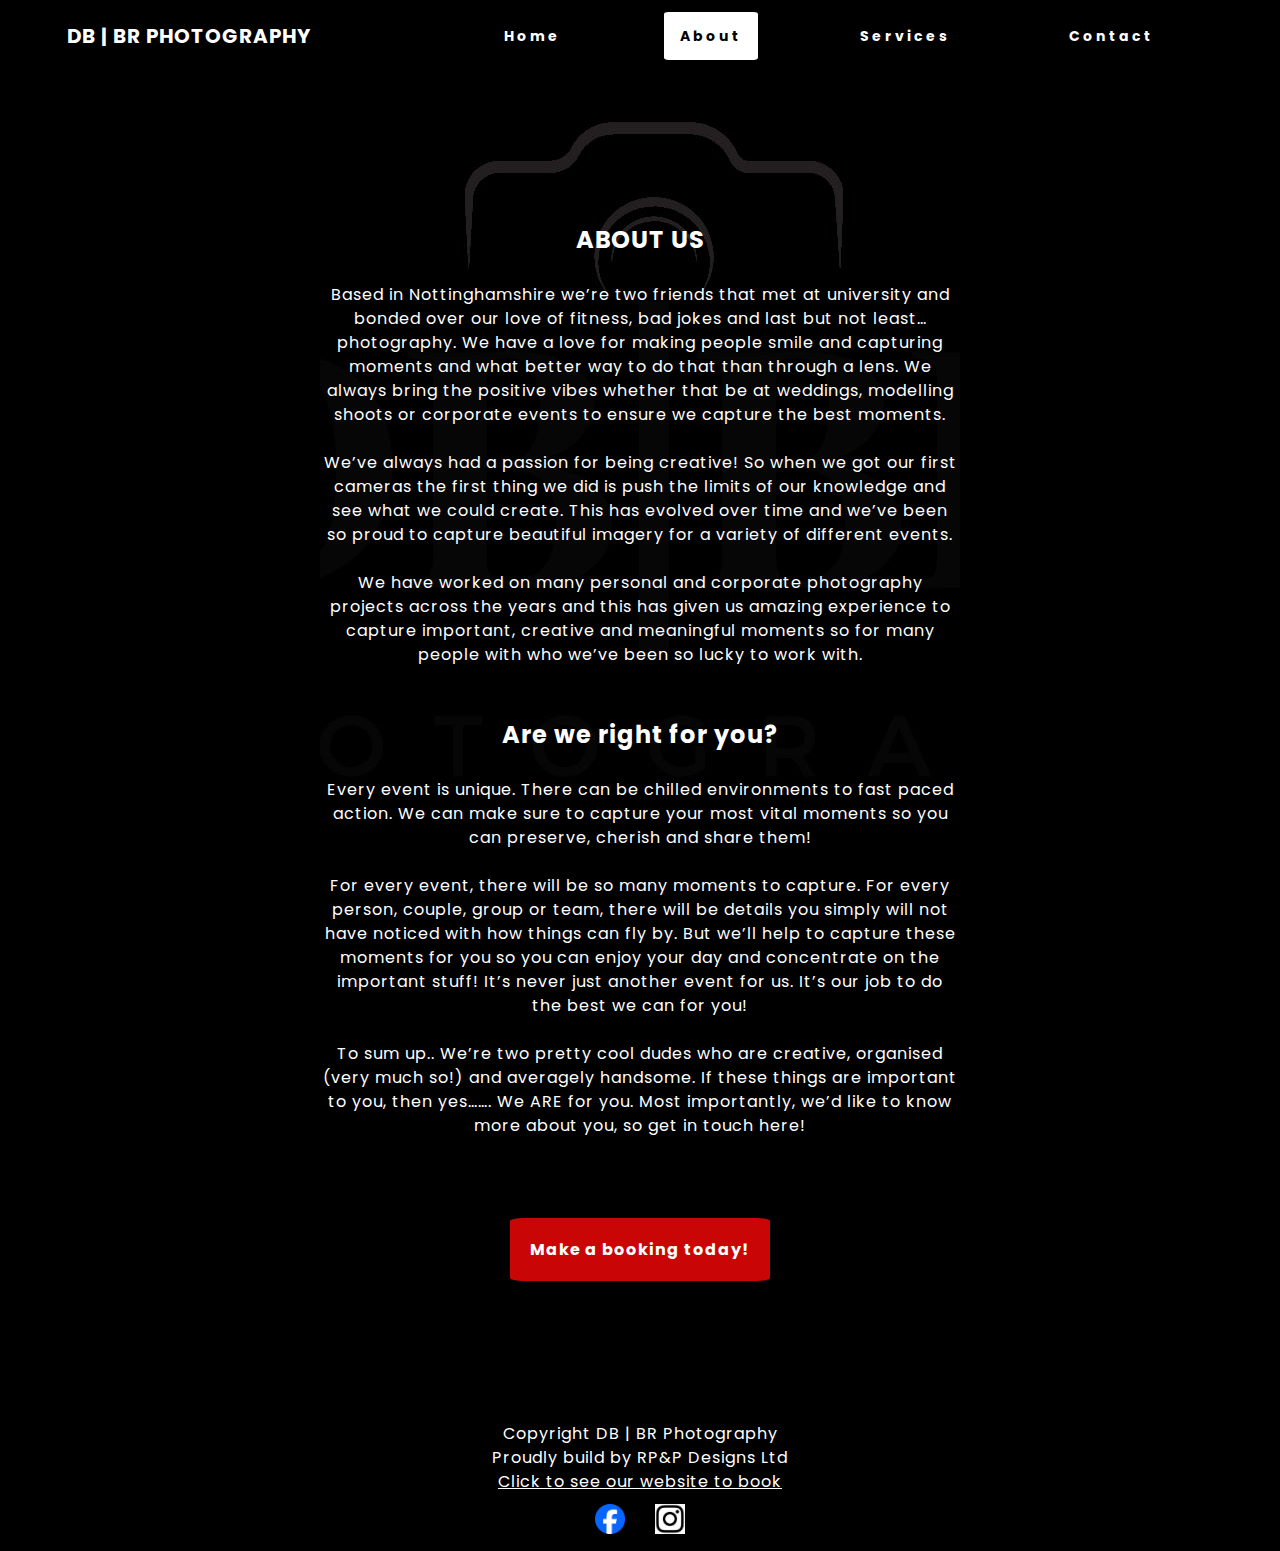
==== about.html @ e515b095 "Add files via upload" ====
<!DOCTYPE html>
<html lang="en">
<head>
    <meta charset="UTF-8">
    <meta name="viewport" content="width=device-width, initial-scale=1.0">
    <title>DB|BR Photography - About</title>
    
    <!-- Favicon / image that shows in browser tab -->
    <link rel="shortcut icon" href="assets/favicon.jpg"/>
    
    <!-- Stylesheets associated with this page  -->
    <link rel="stylesheet" href="styles/style.css">
    <link rel="stylesheet" href="styles/navigation.css">
    <link rel="stylesheet" href="styles/contact-link.css">

    <!-- google fonts stylesheet links -->
    <link rel="preconnect" href="https://fonts.googleapis.com">
    <link rel="preconnect" href="https://fonts.gstatic.com" crossorigin>
    <link href="https://fonts.googleapis.com/css2?family=Poppins:ital,wght@0,100;0,200;0,300;0,400;0,500;0,600;0,700;0,800;0,900;1,100;1,200;1,300;1,400;1,500;1,600;1,700;1,800;1,900&display=swap" rel="stylesheet">

</head>
<body>
 
    <nav>

        <div class="heading">
  
          <h4> DB | BR Photography</h4>
  
        </div>
  
        <ul class="nav-links">
  
          <li><a href="index.html">Home</a></li>
  
          <li><a class="active" href="about.html">About</a></li>
  
          <li class="dropdown">
            <a href="javascript:void(0)" class="dropbtn">Services</a>
            <div class="dropdown-content">
              <a href="modeling.html">Modelling</a>
              <a href="events.html">Events</a>
              <a href="wedding.html">Wedding</a>
            </div>
        </li>
  
          <li><a  href="contact.html">Contact</a></li>
        </ul>

      </nav>

      <div class="about-us">

        <!-- <div class="image byron-section">
          <img class="founder-imgs" src="assets/dan-and-byron.jpg" alt="image of founder Byron">
        </div> -->

        <div class="text">
          <h2>ABOUT US </h2>
          <p>Based in Nottinghamshire we’re two friends that met at university and bonded over our love of fitness,
             bad jokes and last but not least… photography. We have a love for making people smile and capturing moments 
             and what better way to do that than through a lens.  We always bring the positive vibes whether that be at weddings, 
             modelling shoots or corporate events to ensure we capture the best moments.
          </p>
          <br/>
          <p>
            We’ve always had a passion for being creative! So when we got our first cameras the first thing we did is push the limits of our knowledge and see what we could create. 
            This has evolved over time and we’ve been so proud to capture beautiful imagery for a variety of different events.
          </p>
          <br/>
          <p>
            We have worked on many personal and corporate photography projects across the years and this has given us amazing experience to capture important,
             creative and meaningful moments so for many people with who we’ve been so lucky to work with.
          </p>

          <h2>Are we right for you?</h2>

          <p>
            Every event is unique. There can be chilled environments to fast paced action. We can make sure to capture your most vital moments so you can preserve, 
            cherish and share them!
          </p>
          <br/>
          <p>
            For every event, there will be so many moments to capture. For every person, couple, group or team, there will be details you simply will not 
            have noticed with how things can fly by. But we’ll help to capture these moments for you so you can enjoy your day and concentrate on the important stuff!
             It’s never just another event for us. It’s our job to do the best we can for you!
          </p>
          <br/>
          <p>
            To sum up.. We’re two pretty cool dudes who are creative, organised (very much so!) and averagely handsome.
            If these things are important to you, then yes……. We ARE for you.
            Most importantly, we’d like to know more about you, so get in touch here!
          </p>

          
        </div>

      </div>

      </div>

      <div class="contact-link-container">
        <a class="contact-link" href="contact.html">Make a booking today!</a>
    </div>


      <footer>
        <p>Copyright  DB | BR Photography</p>
        <p>Proudly build by RP&P Designs Ltd <a href="https://www.rpandpdesigns.co.uk/" target="_blank"> <br/>Click to see our website to book</a></p>

        <div class="social-media-container">
            <a href="https://www.facebook.com/profile.php?id=61556364331943" target=_blank><img class="social-media" src="assets/Facebook_Logo_Primary.png" alt="facebook logo"> </a>
            <a href="https://www.instagram.com/dbbr.photography/" target=_blank> <img class="social-media" src="assets/instagramjpg.jpg" alt="instagram logo"> </a>
        </div>
        
    </footer>
 
   
    
  
</body>
</html>
---- styles/style.css ----
* {
    padding:0;
    margin:0;
    box-sizing: border-box;
    font-family: "Poppins", sans-serif;
    line-height:1.5em;
    letter-spacing: 1px;
    
}

body {  
    background-color:black;
}

/* footer styling rules  */

footer {
    display:flex;
    justify-content: center;
    flex-direction: column;
    background-color:black;
    color:white;
    text-align: center;
    padding:10px;
}

a {
    color:white;
}


.social-media-container {
    display: flex;
    justify-content: center;
    gap:30px;
    margin-top:10px;

}

.social-media {
   
    width:30px;
}


.home-page-about {
    width:90%;
    margin-left:5%;
    margin-right:5%;
    margin-top:30%;
    margin-bottom:2.5%;
    background-color:white;
    text-align:center;
    color:white;
}

.home-page-content {
    background-image:url(../assets/background-3.jpg);
    background-position: center;
    background-repeat:no-repeat;
    background-attachment:fixed;
    padding-top:100px;
    color:#021A05;
    padding-top:100px;
    padding-bottom:50px;
}

.home-page-content p {
    margin-bottom:50px;
}

/* This styles the about us page */
.about-us {
    background-image: url(../assets/logo-2.jpg);
    background-image: cover;
    background-position:center;
    background-attachment:fixed;
    padding-top:100px;
    display:block;
    margin:0 auto;
    width:50%;
   
}

.about-us h2 {
    padding-top:50px;
    padding-bottom:25px;

}
/* .founder-imgs {
    max-width:50%;
    max-height:50%;
    margin-left:45%;
    border-radius:5%;
} */

.text {
    text-align:center;
    color:white;  
}

.text-font{
    font-size:1.5em;
}

/* photo- shoot modeling section styling rules  */

.photo-shoot {
    background-image: url(../assets/logo-2.jpg);
    background-image: cover;
    background-position:center;
    background-attachment:fixed;

    text-align:center;
    color:white;
    padding-top:100px;
}

.modeling-content {
    display:block;
    width:50%;
    margin:0 auto;
}

/* Form styling rules */

.contact-form {
    display: flex;
    justify-content: center; 
    align-items: center; 
    height: 100vh; 
    background-image: url(../assets/logo-2.jpg);
    background-image: cover;
    background-position:center;
    background-attachment:fixed;
    
}

form {
    display:inline-flex;
    justify-content: center;
    flex-direction: column;
    padding: 50px;
    border: solid white;
    width:50%;
    background-color:white;
    font-size:1.4em;
}

form button {
    display:block;
    margin:0 auto;
    background-color:green;
    color:white;
    font-weight:bold;
    font-size:1.4em;
    width:30%;
    padding:10px;
    margin-top:50px;
}

#feedback{
    text-align:center;
    color:red;
}

label {
    padding:20px;
}
---- styles/navigation.css ----
/* Navigational links styling rules */

nav {
    position:sticky;
    top:0;
    display: flex;
    justify-content: space-around;
    align-items: center;
    min-height: 8vh;
    background-color: black;
    font-family: "Montserrat", sans-serif;
    /* width:90%;
    margin-left:5%;
    margin-right:5%; */
    z-index:50;  
  }

  .heading {
    color: white;
    text-transform: uppercase;
    letter-spacing: 5px;
    font-size: 20px;
  }

  .nav-links {
    display: flex;
    justify-content: space-around;
    width: 60%;
  }

  .nav-links li {

    list-style: none;
  
  }
  
  .nav-links a {
    color: white;
    text-decoration: none;
    letter-spacing: 3px;
    font-weight: bold;
    font-size: 14px;
    padding: 14px 16px;
  }
  
  .nav-links a:hover:not(.active) {
    background-color: lightseagreen;  
  }
  
   .nav-links li a.active {
    background-color: white;
    border-radius:5%; 
    color:black;
  } 


  /* Dropdown menu styling */
.dropdown {
  position: relative;
}

.dropdown-content {
  display: none;
  position: absolute;
  background-color: #f9f9f9;
  min-width: 160px;
  box-shadow: 0px 8px 16px 0px rgba(0,0,0,0.2);
  z-index: 1;
}

.dropdown-content a {
  color: black;
  padding: 12px 16px;
  text-decoration: none;
  display: block;
}

.dropdown-content a:hover {
  background-color: #ddd;
}

.dropdown:hover .dropdown-content {
  display: block;
}


/* Mobile responsive design  */
@media screen and (max-width: 450px) {

  .heading {
    font-size:12px;
    padding: 10px 20px;
  }

  nav {
      flex-direction: column;
      align-items: flex-start;
  }

  .nav-links {
      width: 100%;
      justify-content: flex-start;
      padding-left: 0;
  }

  .nav-links li {
      margin-bottom: 10px;
      font-size:1em;
  }

  .nav-link a {
    font-size:5px;
  }

  .dropdown {
      position: static;
  }

}
---- styles/contact-link.css ----
/* contact link component  */

.contact-link-container {
    text-align: center;
    margin-top:100px;
    margin-bottom:150px;
}

.contact-link {
  background-color:#C90505;
  border-radius:5%;
  padding:20px;
  color:white;
  font-weight:bold;
  text-decoration: none;
  box-shadow: 5px 5px 5px black ;
}

.contact-link:hover {
    cursor: pointer;
}

.contact-link:active {
    background: #e5e5e5;
    -webkit-box-shadow: inset 0px 0px 5px #c1c1c1;
       -moz-box-shadow: inset 0px 0px 5px #c1c1c1;
            box-shadow: inset 0px 0px 5px #c1c1c1;
     outline: none;
     color:black;
}
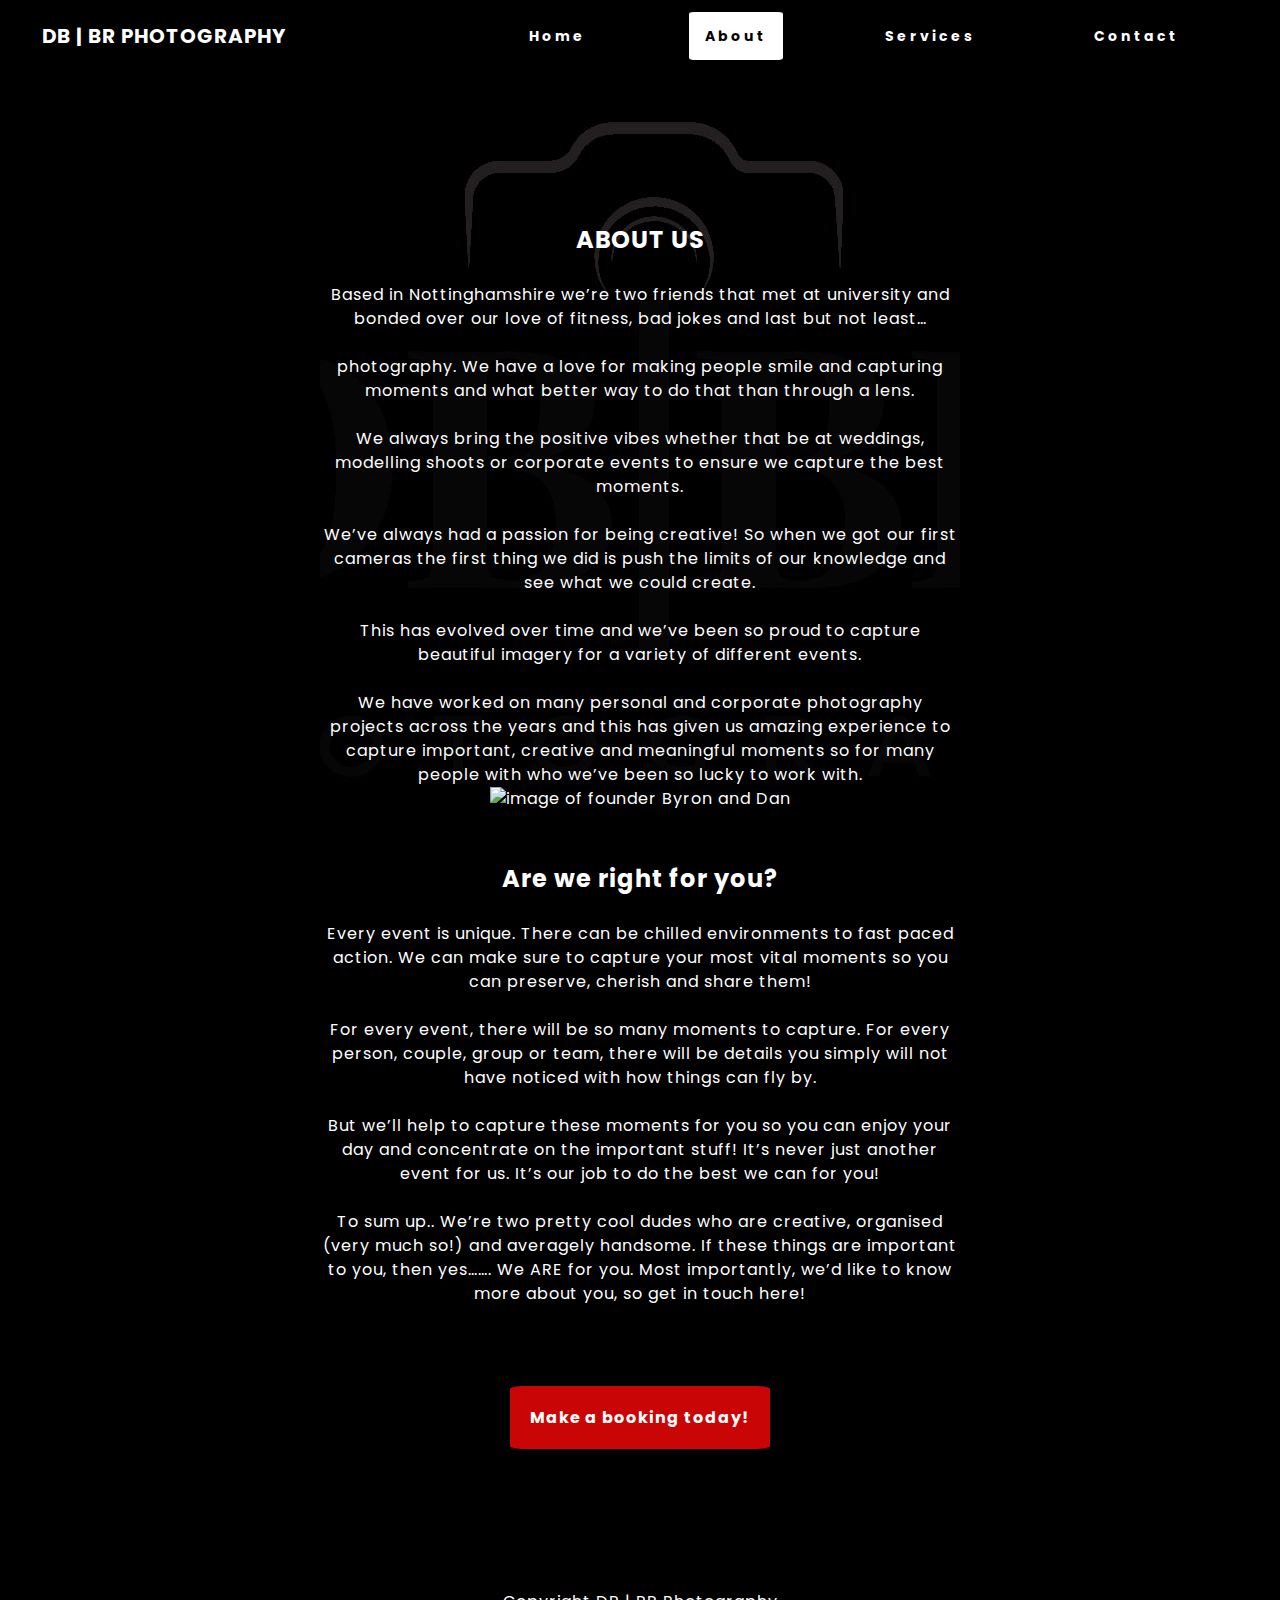
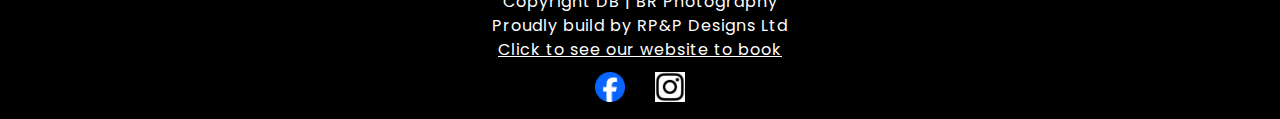
==== commit 6d33b634: "mobile responsive changes" ====
--- a/about.html
+++ b/about.html
@@ -28,7 +28,7 @@
           <h4> DB | BR Photography</h4>
   
         </div>
-  
+        <div class="menu-toggle" onclick="toggleMenu()">&#9776;</div> <!-- Hamburger icon -->
         <ul class="nav-links">
   
           <li><a href="index.html">Home</a></li>
@@ -51,20 +51,25 @@
 
       <div class="about-us">
 
-        <!-- <div class="image byron-section">
-          <img class="founder-imgs" src="assets/dan-and-byron.jpg" alt="image of founder Byron">
-        </div> -->
+  
 
         <div class="text">
           <h2>ABOUT US </h2>
           <p>Based in Nottinghamshire we’re two friends that met at university and bonded over our love of fitness,
-             bad jokes and last but not least… photography. We have a love for making people smile and capturing moments 
-             and what better way to do that than through a lens.  We always bring the positive vibes whether that be at weddings, 
+             bad jokes and last but not least… 
+             <br/><br/>
+             photography. We have a love for making people smile and capturing moments 
+             and what better way to do that than through a lens. 
+             
+             <br/><br/>
+             We always bring the positive vibes whether that be at weddings, 
              modelling shoots or corporate events to ensure we capture the best moments.
           </p>
           <br/>
           <p>
             We’ve always had a passion for being creative! So when we got our first cameras the first thing we did is push the limits of our knowledge and see what we could create. 
+
+            <br/><br/>
             This has evolved over time and we’ve been so proud to capture beautiful imagery for a variety of different events.
           </p>
           <br/>
@@ -72,6 +77,10 @@
             We have worked on many personal and corporate photography projects across the years and this has given us amazing experience to capture important,
              creative and meaningful moments so for many people with who we’ve been so lucky to work with.
           </p>
+
+          <div class="">
+            <img class="founder-img" src="assets/dan_byron.jpg" alt="image of founder Byron and Dan">
+          </div> 
 
           <h2>Are we right for you?</h2>
 
@@ -82,7 +91,9 @@
           <br/>
           <p>
             For every event, there will be so many moments to capture. For every person, couple, group or team, there will be details you simply will not 
-            have noticed with how things can fly by. But we’ll help to capture these moments for you so you can enjoy your day and concentrate on the important stuff!
+            have noticed with how things can fly by. 
+            <br/><br/>
+            But we’ll help to capture these moments for you so you can enjoy your day and concentrate on the important stuff!
              It’s never just another event for us. It’s our job to do the best we can for you!
           </p>
           <br/>
@@ -117,6 +128,6 @@
  
    
     
-  
+    <script src="scripts/navbar.js"></script>
 </body>
-</html>+</html>
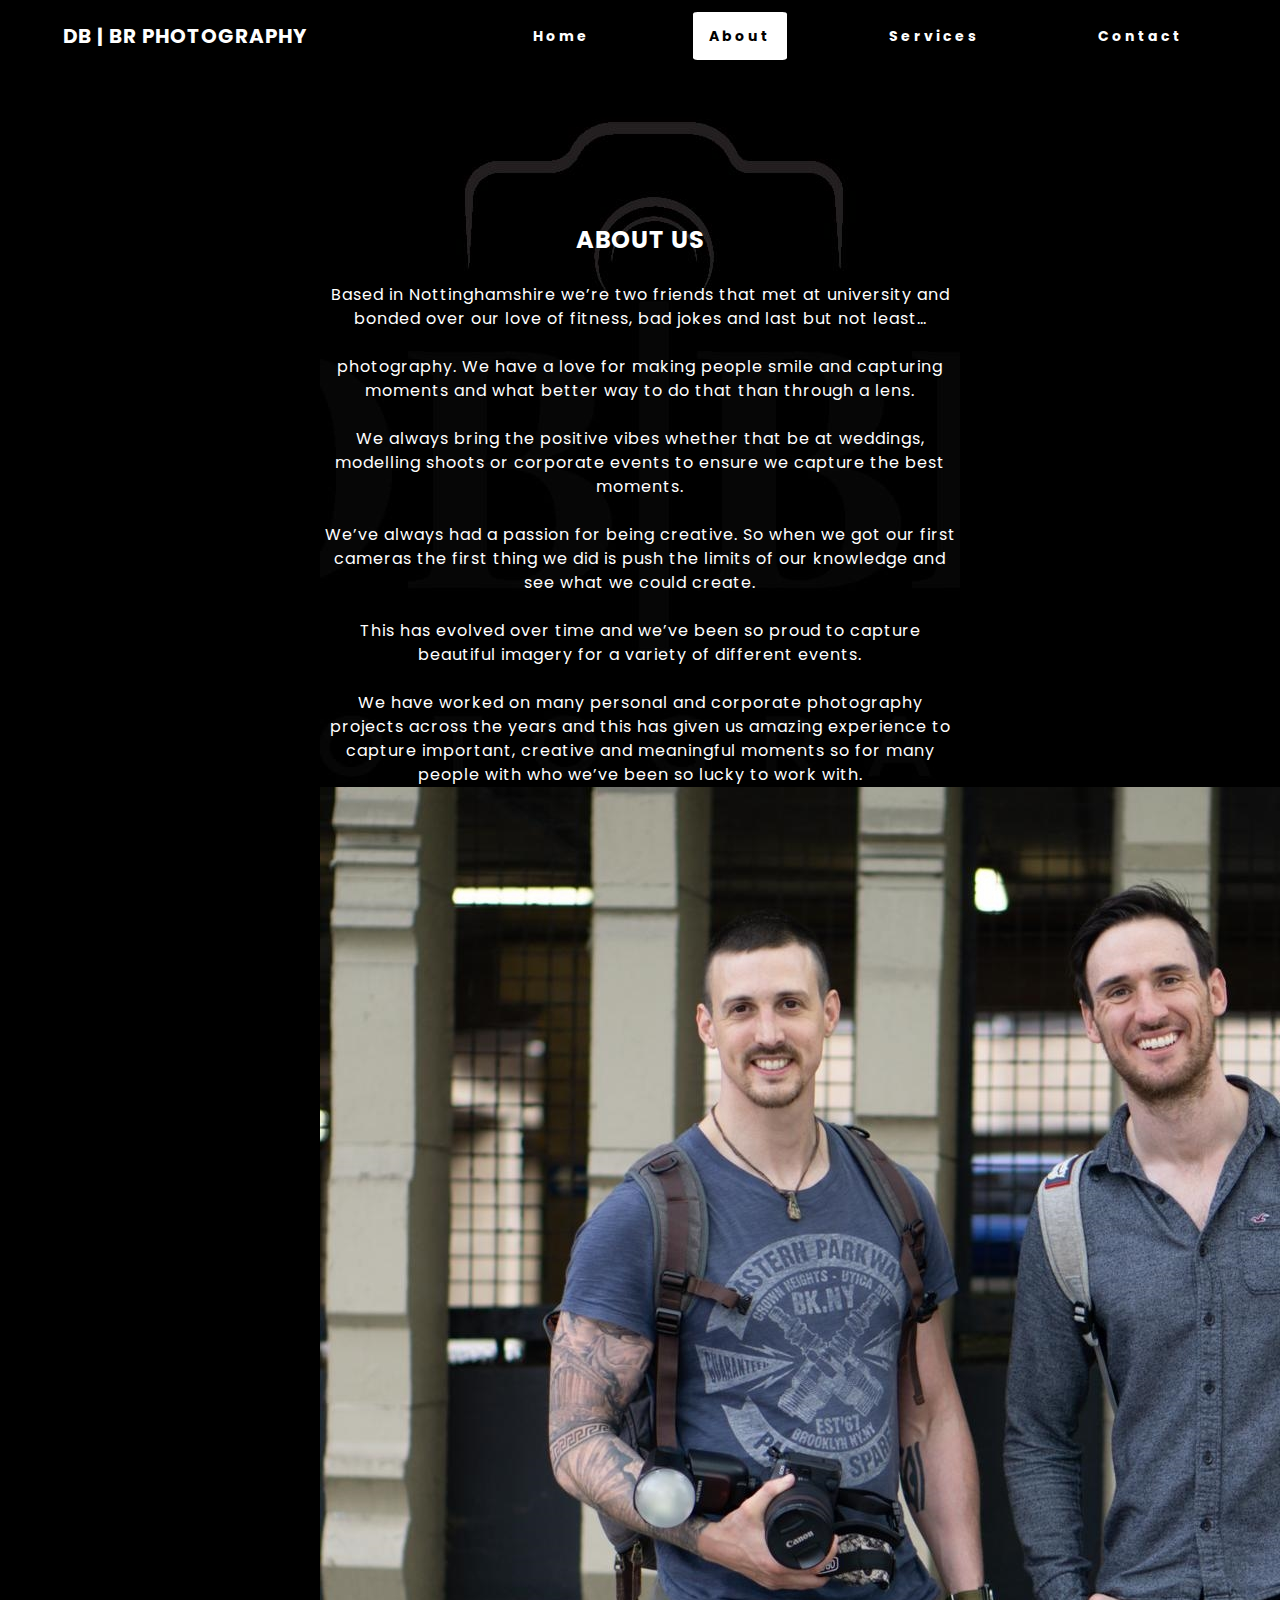
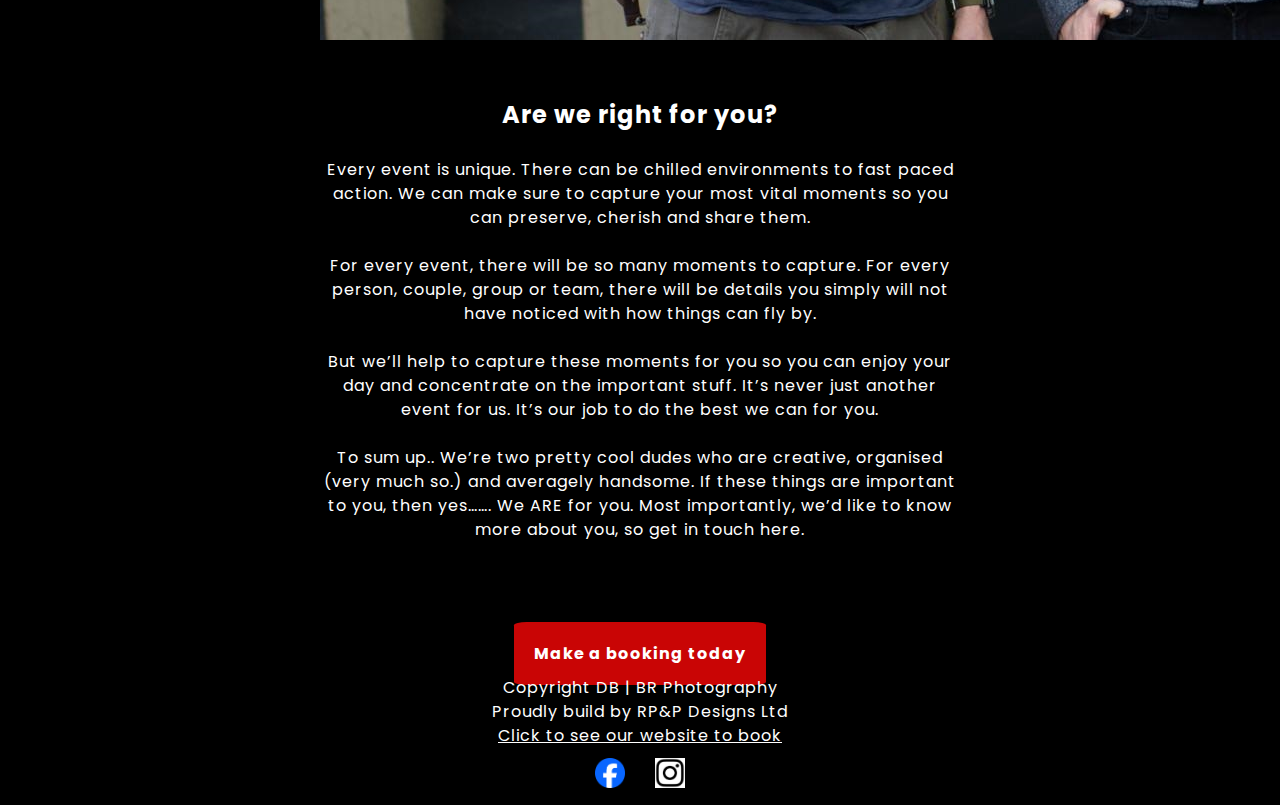
==== commit 907b5961: "Update about.html" ====
--- a/about.html
+++ b/about.html
@@ -67,7 +67,7 @@
           </p>
           <br/>
           <p>
-            We’ve always had a passion for being creative! So when we got our first cameras the first thing we did is push the limits of our knowledge and see what we could create. 
+            We’ve always had a passion for being creative. So when we got our first cameras the first thing we did is push the limits of our knowledge and see what we could create. 
 
             <br/><br/>
             This has evolved over time and we’ve been so proud to capture beautiful imagery for a variety of different events.
@@ -86,21 +86,21 @@
 
           <p>
             Every event is unique. There can be chilled environments to fast paced action. We can make sure to capture your most vital moments so you can preserve, 
-            cherish and share them!
+            cherish and share them.
           </p>
           <br/>
           <p>
             For every event, there will be so many moments to capture. For every person, couple, group or team, there will be details you simply will not 
             have noticed with how things can fly by. 
             <br/><br/>
-            But we’ll help to capture these moments for you so you can enjoy your day and concentrate on the important stuff!
-             It’s never just another event for us. It’s our job to do the best we can for you!
+            But we’ll help to capture these moments for you so you can enjoy your day and concentrate on the important stuff.
+             It’s never just another event for us. It’s our job to do the best we can for you.
           </p>
           <br/>
           <p>
-            To sum up.. We’re two pretty cool dudes who are creative, organised (very much so!) and averagely handsome.
+            To sum up.. We’re two pretty cool dudes who are creative, organised (very much so.) and averagely handsome.
             If these things are important to you, then yes……. We ARE for you.
-            Most importantly, we’d like to know more about you, so get in touch here!
+            Most importantly, we’d like to know more about you, so get in touch here.
           </p>
 
           
@@ -111,7 +111,7 @@
       </div>
 
       <div class="contact-link-container">
-        <a class="contact-link" href="contact.html">Make a booking today!</a>
+        <a class="contact-link" href="contact.html">Make a booking today</a>
     </div>
 
 
--- a/styles/style.css
+++ b/styles/style.css
@@ -50,7 +50,7 @@
     margin-left:5%;
     margin-right:5%;
     margin-top:30%;
-    margin-bottom:2.5%;
+/*     margin-bottom:2.5%; */
     background-color:white;
     text-align:center;
     color:white;
@@ -170,4 +170,48 @@
     padding:20px;
 }
 
-
+/* Mobile responsive design */
+ 
+@media only screen and (max-width: 450px)
+    {
+
+
+        .home-page-content {
+          padding:5%;
+        }
+
+
+        .about-us {
+            width:80%;
+           
+        }
+
+        .founder-img {
+            padding-top:100px;
+            width:100%;
+           
+        }
+
+
+        .modeling-content {
+            display:block;
+            width:80%;
+            margin:0 auto;
+        }
+
+          form {
+            width:80%;
+        }
+
+
+
+        form button {
+            
+            width:100%;
+            font-size:1.2em;
+            padding:5px;
+           
+        }
+
+    }
+
--- a/styles/navigation.css
+++ b/styles/navigation.css
@@ -23,6 +23,7 @@
     text-transform: uppercase;
     letter-spacing: 5px;
     font-size: 20px;
+    padding-left:2%;
   }
 
   .nav-links {
@@ -119,4 +120,47 @@
       position: static;
   }
 
-}+}
+
+/* Mobile responsive design */
+@media screen and (max-width: 450px) {
+  .heading {
+    font-size: 16px;
+    padding: 10px 20px;
+  }
+
+  .menu-toggle {
+    display: block;
+    font-size: 24px;
+    cursor: pointer;
+    color: white;
+    padding: 10px;
+  }
+
+  .nav-links {
+    display: none; /* Hide navigation links by default */
+    flex-direction: column;
+    width: 100%;
+    padding: 0;
+  }
+
+  .nav-links.active {
+    display: flex; /* Show navigation links when .active is added */
+  }
+
+  .nav-links li {
+    width: 100%;
+    text-align: center;
+    padding: 10px 0;
+    margin: 0;
+  }
+
+  .nav-links a {
+    font-size: 16px;
+  }
+
+  .dropdown {
+    position: static;
+  }
+}
+
--- a/styles/contact-link.css
+++ b/styles/contact-link.css
@@ -4,7 +4,7 @@
 .contact-link-container {
     text-align: center;
     margin-top:100px;
-    margin-bottom:150px;
+/*     margin-bottom:150px; */
 }
 
 .contact-link {
@@ -28,4 +28,14 @@
             box-shadow: inset 0px 0px 5px #c1c1c1;
      outline: none;
      color:black;
-}+}
+
+@media screen and (max-width: 450px) {
+
+.contact-link-container {
+    margin-top: 50px;
+    margin-bottom: 20px; /* Reduced margin-bottom for mobile screens */
+    padding-bottom:20px;
+  }
+
+}
